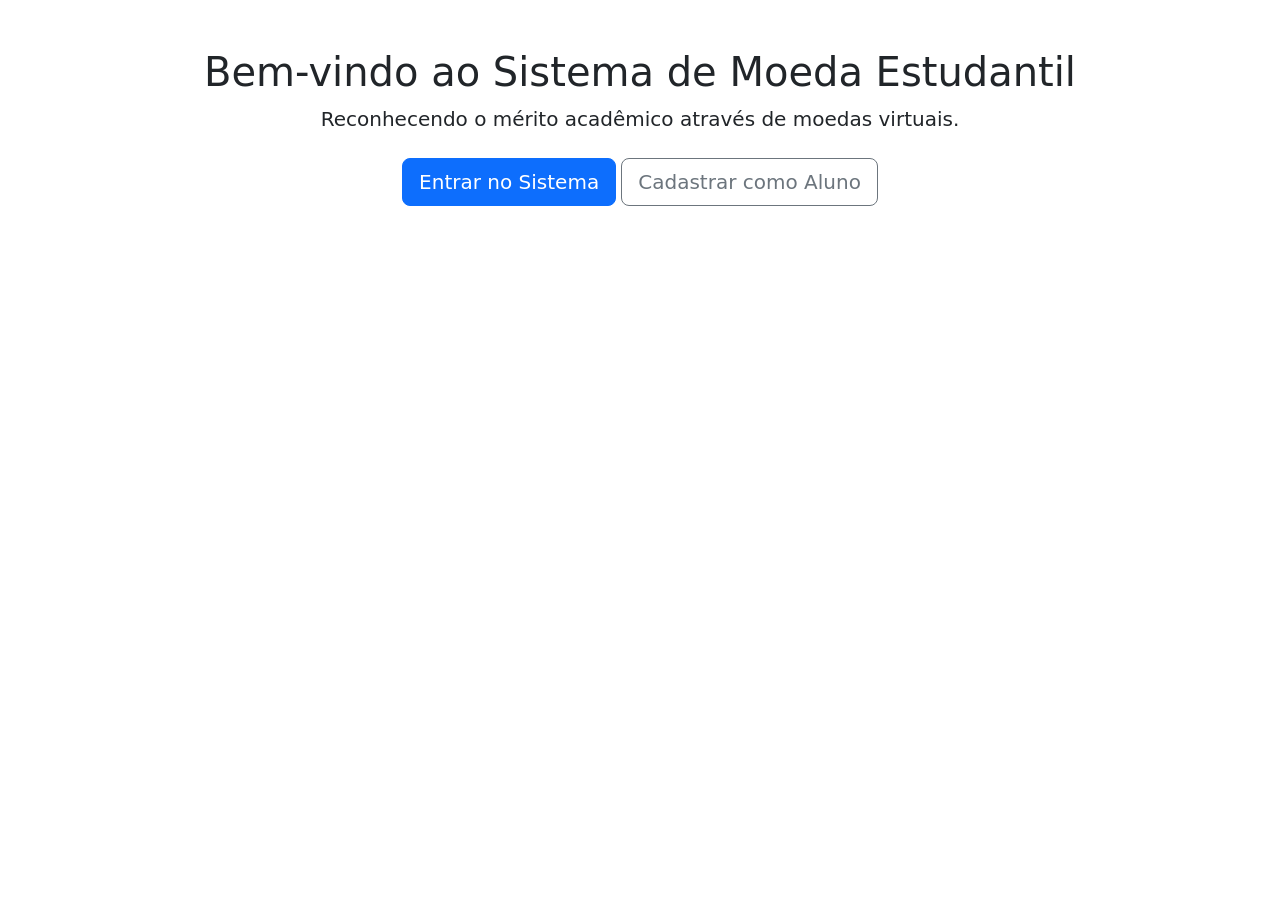
==== sistema/src/main/resources/templates/index.html @ ecb99097 "commit do back funcionando, e front embrionario" ====
<!DOCTYPE html>
<html xmlns:th="http://www.thymeleaf.org">
<head>
    <meta charset="UTF-8">
    <title>Sistema de Moeda Estudantil</title>
    <link href="https://cdn.jsdelivr.net/npm/bootstrap@5.3.0/dist/css/bootstrap.min.css" rel="stylesheet">
</head>
<body class="container mt-5">
    <div class="text-center">
        <h1>Bem-vindo ao Sistema de Moeda Estudantil</h1>
        <p class="lead">Reconhecendo o mérito acadêmico através de moedas virtuais.</p>
        <div class="mt-4">
            <a href="/login" class="btn btn-primary btn-lg">Entrar no Sistema</a>
            <a href="/cadastro/aluno" class="btn btn-outline-secondary btn-lg">Cadastrar como Aluno</a>
        </div>
    </div>
</body>
</html>
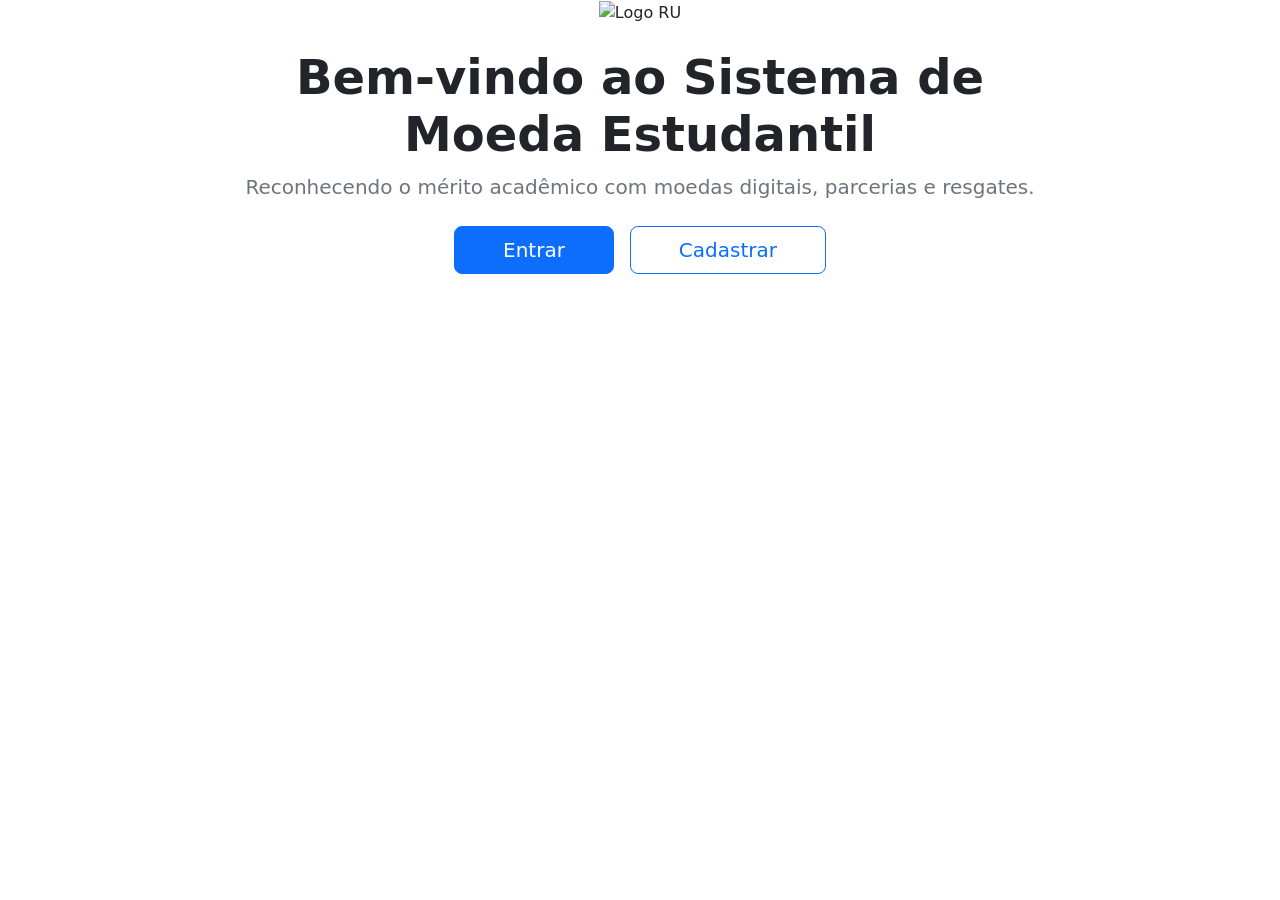
==== commit c3f13a9e: "commit do primeiro release da atividade" ====
--- a/sistema/src/main/resources/templates/index.html
+++ b/sistema/src/main/resources/templates/index.html
@@ -4,14 +4,21 @@
     <meta charset="UTF-8">
     <title>Sistema de Moeda Estudantil</title>
     <link href="https://cdn.jsdelivr.net/npm/bootstrap@5.3.0/dist/css/bootstrap.min.css" rel="stylesheet">
+    <link rel="stylesheet" th:href="@{/css/styles.css}">
 </head>
-<body class="container mt-5">
-    <div class="text-center">
-        <h1>Bem-vindo ao Sistema de Moeda Estudantil</h1>
-        <p class="lead">Reconhecendo o mérito acadêmico através de moedas virtuais.</p>
-        <div class="mt-4">
-            <a href="/login" class="btn btn-primary btn-lg">Entrar no Sistema</a>
-            <a href="/cadastro/aluno" class="btn btn-outline-secondary btn-lg">Cadastrar como Aluno</a>
+<body class="app-body">
+    <div th:insert="fragments/header :: siteHeader"></div>
+    <div class="container pb-5">
+        <div class="hero-card text-center mx-auto" style="max-width: 820px;">
+            <div class="mb-4">
+                <img src="/images/logo.svg" th:src="@{/images/logo.svg}" alt="Logo RU" class="hero-logo">
+            </div>
+            <h1 class="display-5 fw-bold">Bem-vindo ao Sistema de Moeda Estudantil</h1>
+            <p class="lead text-secondary">Reconhecendo o mérito acadêmico com moedas digitais, parcerias e resgates.</p>
+            <div class="d-flex flex-column flex-sm-row justify-content-center gap-3 mt-4">
+                <a href="/login" class="btn btn-primary btn-lg px-5">Entrar</a>
+                <a href="/cadastro/aluno" class="btn btn-outline-primary btn-lg px-5">Cadastrar</a>
+            </div>
         </div>
     </div>
 </body>
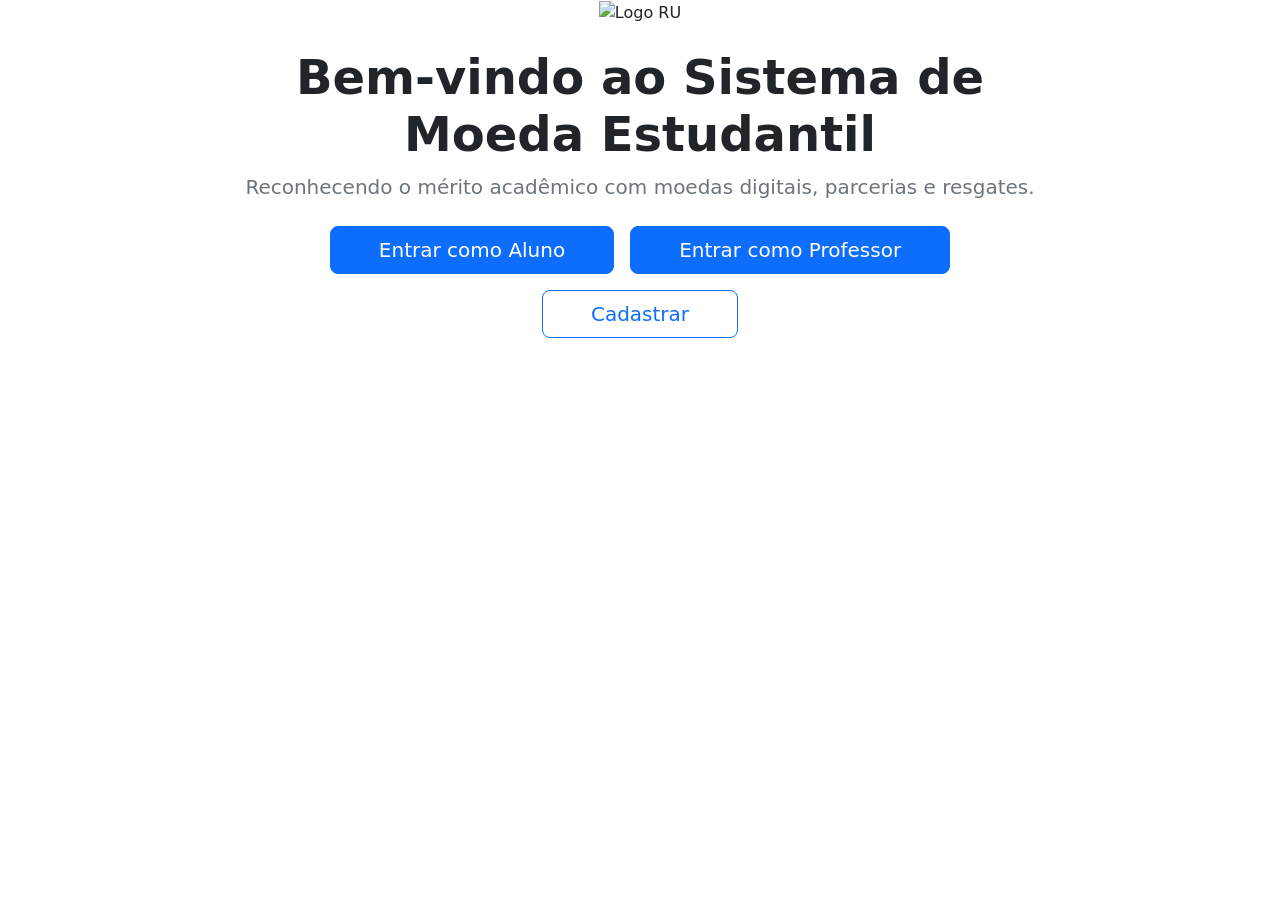
==== commit 17c836bf: "Adiciona login separado para aluno/professor e email HTML chamativo Cria rotas /login/aluno e /login" ====
--- a/sistema/src/main/resources/templates/index.html
+++ b/sistema/src/main/resources/templates/index.html
@@ -16,7 +16,10 @@
             <h1 class="display-5 fw-bold">Bem-vindo ao Sistema de Moeda Estudantil</h1>
             <p class="lead text-secondary">Reconhecendo o mérito acadêmico com moedas digitais, parcerias e resgates.</p>
             <div class="d-flex flex-column flex-sm-row justify-content-center gap-3 mt-4">
-                <a href="/login" class="btn btn-primary btn-lg px-5">Entrar</a>
+                <a href="/login/aluno" class="btn btn-primary btn-lg px-5">Entrar como Aluno</a>
+                <a href="/login/professor" class="btn btn-primary btn-lg px-5">Entrar como Professor</a>
+            </div>
+            <div class="d-flex flex-column flex-sm-row justify-content-center gap-3 mt-3">
                 <a href="/cadastro/aluno" class="btn btn-outline-primary btn-lg px-5">Cadastrar</a>
             </div>
         </div>
